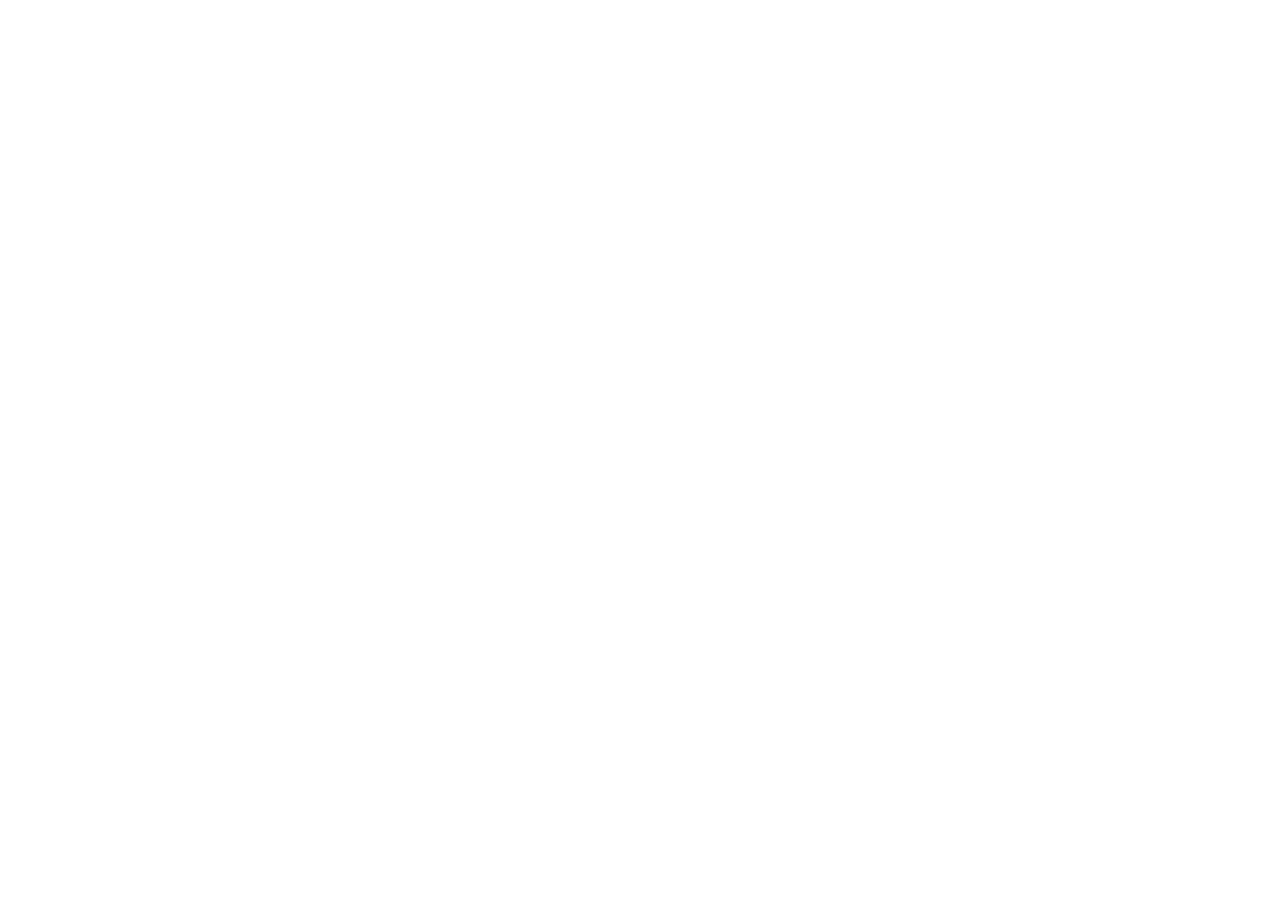
==== StartScreen.html @ ba30ab0b "Html added" ====
<html>
    <head>
        <title>Game Screen</title>
        <link href="StartScreen.css" rel="stylesheet">
    </head>
    <body>
        <div>
            <div>

            </div>
        </div>
        <div>
            <div>
                
            </div>
        </div>
    </body>
</html>
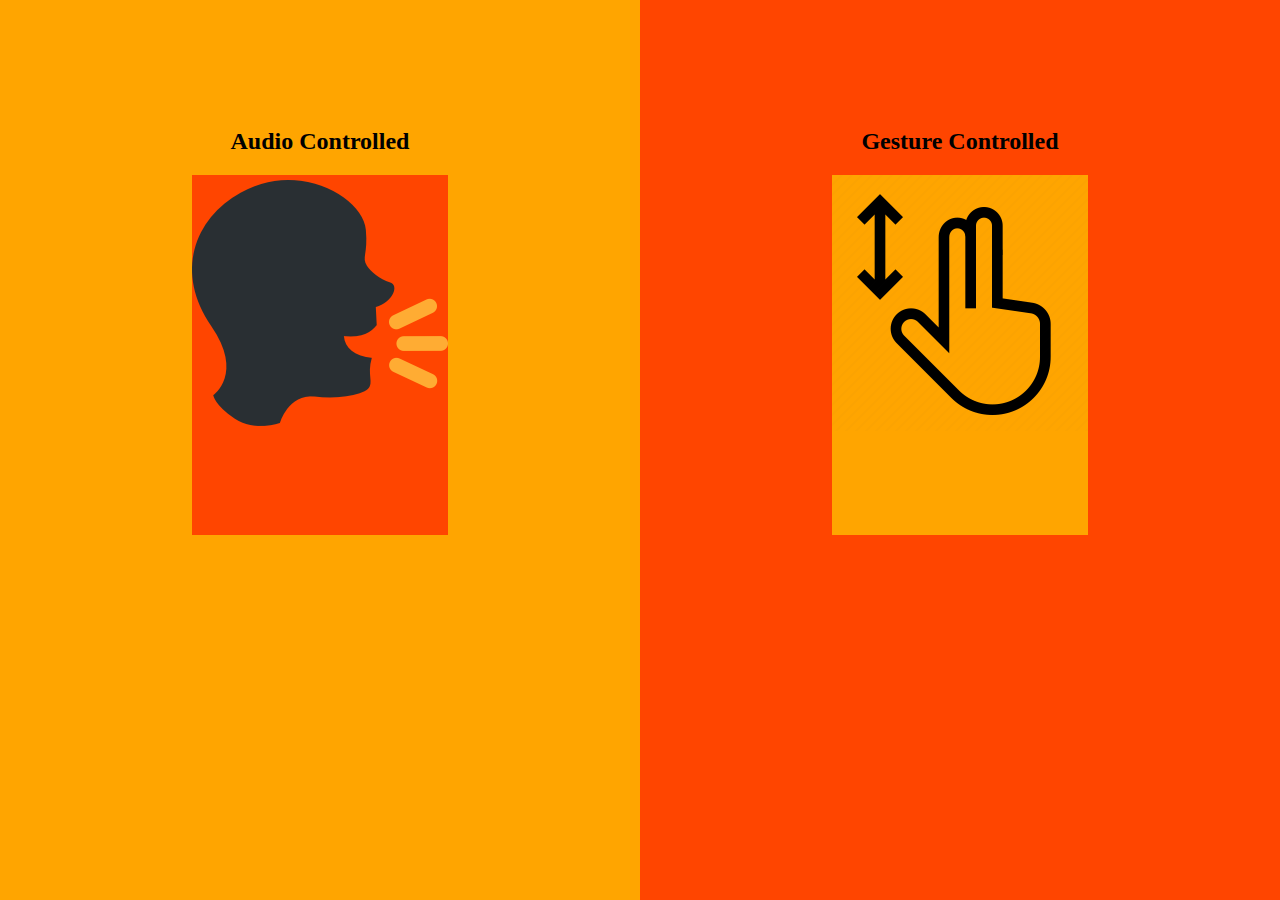
==== commit 078b39d4: "Final Commit" ====
--- a/StartScreen.html
+++ b/StartScreen.html
@@ -4,15 +4,17 @@
         <link href="StartScreen.css" rel="stylesheet">
     </head>
     <body>
-        <div>
-            <div>
-
-            </div>
+        <div class="fh">
+            <h2>Audio Controlled</h2>
+            <a class="Snake" href='C:\Users\arjun\Desktop\HackNight2021\Snake\index.html'>
+                <img src="audio.png">
+            </a>
         </div>
-        <div>
-            <div>
-                
-            </div>
+        <div class="sh">
+            <h2>Gesture Controlled</h2>
+            <a class="Nose" href='C:\Users\arjun\Desktop\HackNight2021\Whack\index.html'>
+                <img src="gesture.png">
+            </a>
         </div>
     </body>
 </html>--- a/StartScreen.css
+++ b/StartScreen.css
@@ -0,0 +1,42 @@
+.fh
+{
+    width:50%;
+    height:100%;
+    left:0%;
+    top:0%;
+    background-color: orange;
+    position: absolute;
+}
+.sh
+{
+    width:50%;
+    height:100%;
+    left:50%;
+    top:0%;
+    background-color: orangered;
+    position: absolute;
+}
+h2{
+    margin-top: 20%;
+    text-align: center;
+}
+.Snake
+{
+    position: absolute;
+    width:40%;
+    height:40%;
+    background-color: orangered;
+    margin-left: 30%;;
+}
+.Nose
+{
+    position: absolute;
+    width:40%;
+    height:40%;
+    background-color: orange;
+    margin-left: 30%;;
+}
+img{
+    width:100%;
+    height:auto;
+}